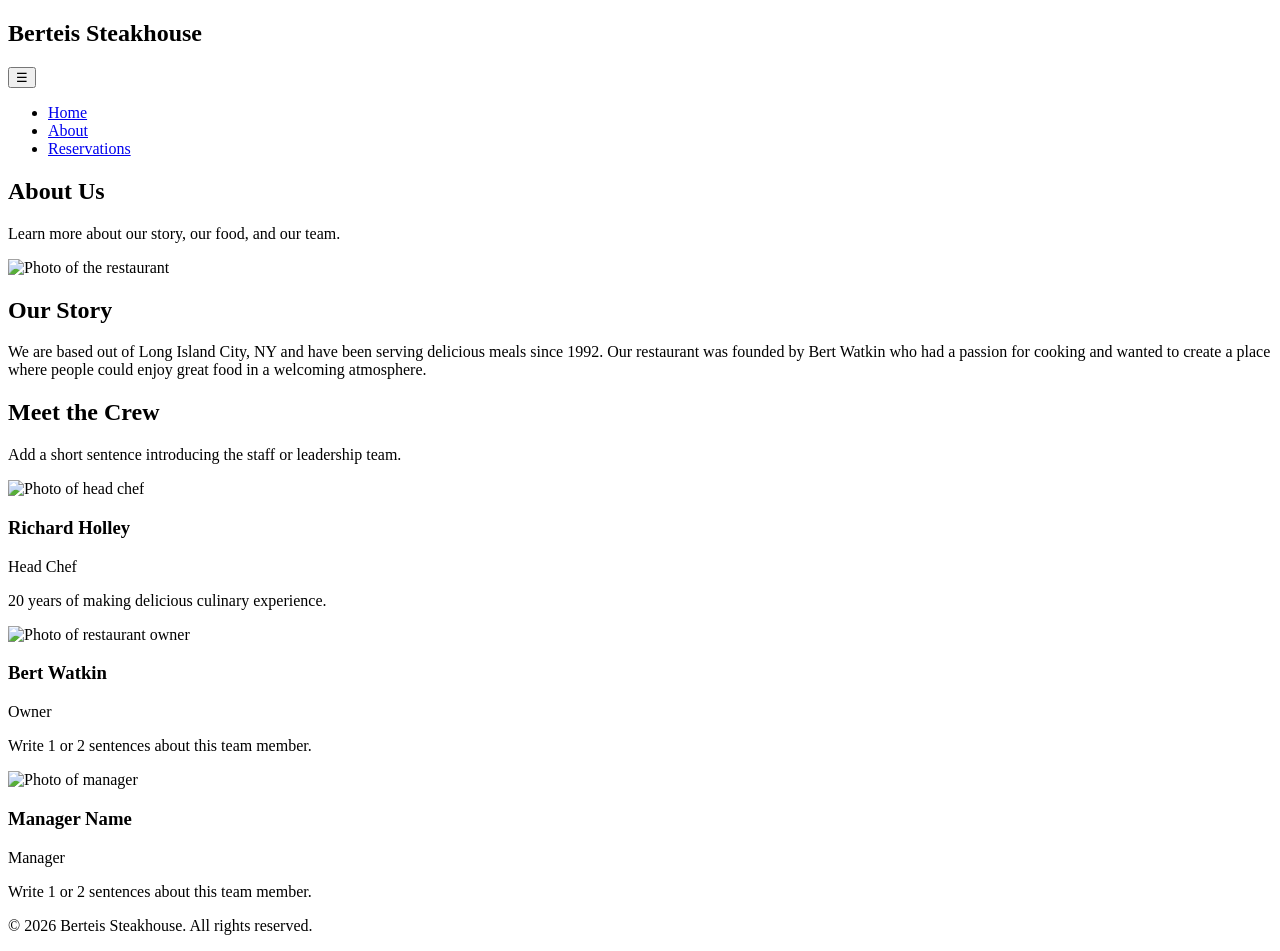
==== about.html @ 646447ac "Create about.html" ====
<!DOCTYPE html>
<html lang="en">
<head>
  <meta charset="UTF-8">
  <meta name="viewport" content="width=device-width, initial-scale=1.0">
  <title>Restaurant Name | About</title>
  <link rel="stylesheet" href="style.css">
  <script src="script.js" defer></script>
</head>
<body>
  <header class="site-header">
    <nav class="navbar">
      <h1 class="logo">Berteis Steakhouse</h1>
      <button class="menu-toggle" aria-label="Toggle navigation">☰</button>
      <ul class="nav-links collapsed">
        <li><a href="index.html">Home</a></li>
        <li><a href="about.html">About</a></li>
        <li><a href="reservations.html">Reservations</a></li>
      </ul>
    </nav>
  </header>

  <main>
    <section class="page-banner">
      <div class="container">
        <h2>About Us</h2>
        <p>Learn more about our story, our food, and our team.</p>
      </div>
    </section>

    <section class="content-section">
      <div class="container two-column">
        <div>
          <img src="https://popmenucloud.com/cdn-cgi/image/width%3D1200%2Cheight%3D1200%2Cfit%3Dscale-down%2Cformat%3Dauto%2Cquality%3D60/ilmazrxt/153a7096-9b02-40c6-9e0f-bd05e7d9f607.jpg" alt="Photo of the restaurant" class="about-image">
        </div>

        <div>
          <h2>Our Story</h2>
          <p>
            We are based out of Long Island City, NY and have been serving delicious meals since 1992. Our restaurant was founded by Bert Watkin who had a passion for cooking and wanted to create a place where people could enjoy great food in a welcoming atmosphere.
          </p>
          <p>
          </p>
        </div>
      </div>
    </section>

    <section class="content-section alt-section">
      <div class="container">
        <h2>Meet the Crew</h2>
        <p class="section-intro">
          Add a short sentence introducing the staff or leadership team.
        </p>

        <div class="card-row">
          <div class="team-card">
            <img src="https://www.cabernetsteakhouse.com/wp-content/uploads/2014/06/chef_richard_holley.jpg" alt="Photo of head chef" class="team-image">
            <h3>Richard Holley</h3>
            <p class="role">Head Chef</p>
            <p>20 years of making delicious culinary experience.</p>
          </div>

          <div class="team-card">
            <img src="https://www.cabernetsteakhouse.com/wp-content/uploads/2014/06/owner_john_doe.jpg" alt="Photo of restaurant owner" class="team-image">
            <h3>Bert Watkin</h3>
            <p class="role">Owner</p>
            <p>Write 1 or 2 sentences about this team member.</p>
          </div>

          <div class="team-card">
            <img src="images/team3.jpg" alt="Photo of manager" class="team-image">
            <h3>Manager Name</h3>
            <p class="role">Manager</p>
            <p>Write 1 or 2 sentences about this team member.</p>
          </div>
        </div>
      </div>
    </section>

  </main>

  <footer class="site-footer">
    <p>&copy; 2026 Berteis Steakhouse. All rights reserved.</p>
  </footer>

</body>
</html>
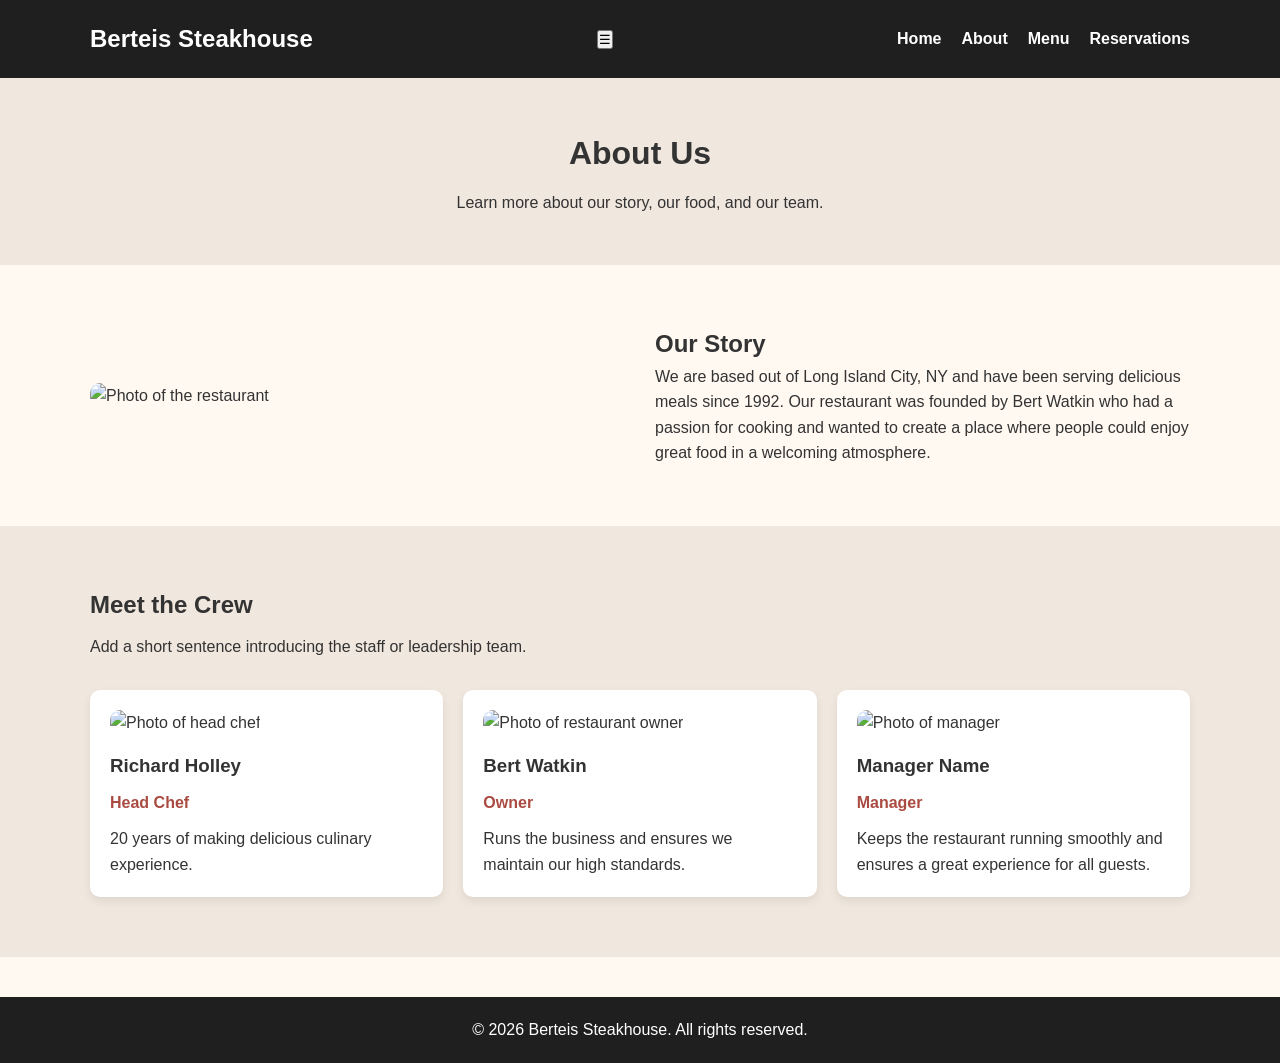
==== commit 7617f268: "Update about.html" ====
--- a/about.html
+++ b/about.html
@@ -15,6 +15,7 @@
       <ul class="nav-links collapsed">
         <li><a href="index.html">Home</a></li>
         <li><a href="about.html">About</a></li>
+        <li><a href="menu.html">Menu</a></li>
         <li><a href="reservations.html">Reservations</a></li>
       </ul>
     </nav>
@@ -61,17 +62,17 @@
           </div>
 
           <div class="team-card">
-            <img src="https://www.cabernetsteakhouse.com/wp-content/uploads/2014/06/owner_john_doe.jpg" alt="Photo of restaurant owner" class="team-image">
+            <img src="https://s.hdnux.com/photos/67/74/65/14667097/6/1920x0.jpg" alt="Photo of restaurant owner" class="team-image">
             <h3>Bert Watkin</h3>
             <p class="role">Owner</p>
-            <p>Write 1 or 2 sentences about this team member.</p>
+            <p>Runs the business and ensures we maintain our high standards.</p>
           </div>
 
           <div class="team-card">
-            <img src="images/team3.jpg" alt="Photo of manager" class="team-image">
+            <img src="https://platform.atlanta.eater.com/wp-content/uploads/sites/14/chorus/uploads/chorus_asset/file/1185294/BonesDanUrzendowski_500x334.0.jpg" alt="Photo of manager" class="team-image">
             <h3>Manager Name</h3>
             <p class="role">Manager</p>
-            <p>Write 1 or 2 sentences about this team member.</p>
+            <p>Keeps the restaurant running smoothly and ensures a great experience for all guests.</p>
           </div>
         </div>
       </div>
--- a/style.css
+++ b/style.css
@@ -0,0 +1,306 @@
+* {
+    margin: 0;
+    padding: 0;
+    box-sizing: border-box;
+  }
+  
+  :root {
+    --dark: #1f1f1f;
+    --light: #fff9f2;
+    --accent: #901308c3;
+    --accent-hover: #94492d;
+    --text: #333333;
+    --white: #ffffff;
+    --soft: #f0e7de;
+  }
+
+  body {
+    font-family: Arial, Helvetica, sans-serif;
+    background-color: var(--light);
+    color: var(--text);
+    line-height: 1.6;
+  }
+  
+  .container {
+    width: 90%;
+    max-width: 1100px;
+    margin: 0 auto;
+  }
+  
+  .site-header {
+    background-color: var(--dark);
+    color: var(--white);
+  }
+  
+  .navbar {
+    width: 90%;
+    max-width: 1100px;
+    margin: 0 auto;
+    padding: 20px 0;
+  
+    display: flex;
+    justify-content: space-between;
+    align-items: center;
+    gap: 20px;
+  }
+  
+  .logo {
+    font-size: 1.5rem;
+  }
+  
+  .nav-links {
+    list-style: none;
+    display: flex;
+    gap: 20px;
+  }
+  
+  .nav-links a {
+    color: var(--white);
+    text-decoration: none;
+    font-weight: bold;
+  }
+  
+  .nav-links a:hover {
+    color: var(--accent);
+  }
+
+  .hero {
+    min-height: 92vh;
+    background-image:
+      url("https://i.makeagif.com/media/4-25-2015/FxR5b-.gif");
+    background-size: cover;
+    background-position: center;
+    background-repeat: no-repeat;
+  
+    display: flex;
+    justify-content: center;
+    align-items: center;
+    text-align: center;
+    padding: 40px;
+  }
+  
+  .hero-text {
+    max-width: 700px;
+    color: var(--white);
+  }
+  
+  .tagline {
+    font-size: 1rem;
+    letter-spacing: 2px;
+    text-transform: uppercase;
+    margin-bottom: 15px;
+  }
+  
+  .hero-text h2 {
+    font-size: 3rem;
+    margin-bottom: 15px;
+  }
+  
+  .hero-text p {
+    margin-bottom: 20px;
+  }
+  
+  .btn {
+    display: inline-block;
+    background-color: var(--accent);
+    color: var(--white);
+    text-decoration: none;
+    padding: 12px 22px;
+    border-radius: 6px;
+    font-weight: bold;
+  }
+  
+  .btn:hover {
+    background-color: var(--accent-hover);
+  }
+  
+  .page-banner {
+    background-color: var(--soft);
+    text-align: center;
+    padding: 50px 20px;
+  }
+  
+  .page-banner h2 {
+    font-size: 2rem;
+    margin-bottom: 10px;
+  }
+  
+  .content-section {
+    padding: 60px 0;
+  }
+  
+  .alt-section {
+    background-color: var(--soft);
+  }
+  
+  .section-intro {
+    margin-top: 10px;
+    margin-bottom: 30px;
+  }
+  
+  .card-row {
+    display: flex;
+    gap: 20px;
+    flex-wrap: wrap;
+  }
+  
+  .two-column {
+    display: flex;
+    gap: 30px;
+    flex-wrap: wrap;
+    align-items: center;
+  }
+  
+  .two-column > div {
+    flex: 1 1 300px;
+  }
+  
+  .info-card,
+  .team-card {
+    background-color: var(--white);
+    padding: 20px;
+    border-radius: 10px;
+    flex: 1 1 250px;
+    box-shadow: 0 4px 10px rgba(0, 0, 0, 0.08);
+  }
+  
+  .info-card h3,
+  .team-card h3 {
+    margin-bottom: 10px;
+  }
+  
+  .role {
+    color: var(--accent);
+    font-weight: bold;
+    margin-bottom: 10px;
+  }
+
+  .about-image {
+    width: 100%;
+    display: block;
+    border-radius: 10px;
+  }
+  
+  .team-image {
+    width: 100%;
+    height: 250px;
+    object-fit: cover;
+    border-radius: 10px;
+    margin-bottom: 15px;
+  }
+
+  .form-container {
+    max-width: 800px;
+  }
+  
+  .reservation-form {
+    background-color: var(--white);
+    padding: 30px;
+    border-radius: 10px;
+    box-shadow: 0 4px 10px rgba(0, 0, 0, 0.08);
+  }
+  
+  .form-group {
+    margin-bottom: 20px;
+  }
+  
+  .form-row {
+    display: flex;
+    gap: 20px;
+    flex-wrap: wrap;
+  }
+  
+  .form-row .form-group {
+    flex: 1 1 250px;
+  }
+  
+  label {
+    display: block;
+    margin-bottom: 8px;
+    font-weight: bold;
+  }
+  
+  input,
+  select,
+  textarea {
+    width: 100%;
+    padding: 12px;
+    border: 1px solid #cccccc;
+    border-radius: 6px;
+    font-size: 1rem;
+  }
+
+  input:focus,
+  select:focus,
+  textarea:focus {
+    outline: 2px solid var(--accent);
+    border-color: var(--accent);
+  }
+  
+  .site-footer {
+    background-color: var(--dark);
+    color: var(--white);
+    text-align: center;
+    padding: 20px;
+    margin-top: 40px;
+  }
+  
+  @media (max-width: 768px) {
+    .navbar {
+      flex-direction: column;
+    }
+  
+    .nav-links {
+      flex-direction: column;
+      align-items: center;
+    }
+  
+    .hero-text h2 {
+      font-size: 2.2rem;
+    }
+  
+    .two-column {
+      flex-direction: column;
+    }
+  }
+  
+  .info-card,
+  .team-card {
+    transition: transform 0.3s ease;
+  }
+  
+  .info-card:hover,
+  .team-card:hover {
+    transform: translateY(-8px);
+  }
+  
+  .btn {
+    transition: transform 0.3s ease, background-color 0.3s ease;
+  }
+  
+  .btn:hover {
+    transform: scale(1.05);
+  }
+  
+  .nav-links a {
+    position: relative;
+  }
+  
+  .nav-links a::after {
+    content: "";
+    position: absolute;
+    left: 0;
+    bottom: -4px;
+    width: 0;
+    height: 2px;
+    background-color: var(--accent);
+    transition: width 0.3s ease;
+  }
+  
+  .nav-links a:hover::after {
+    width: 100%;
+  }
+  
+  .team-image{
+    object-fit: contain;
+  }
